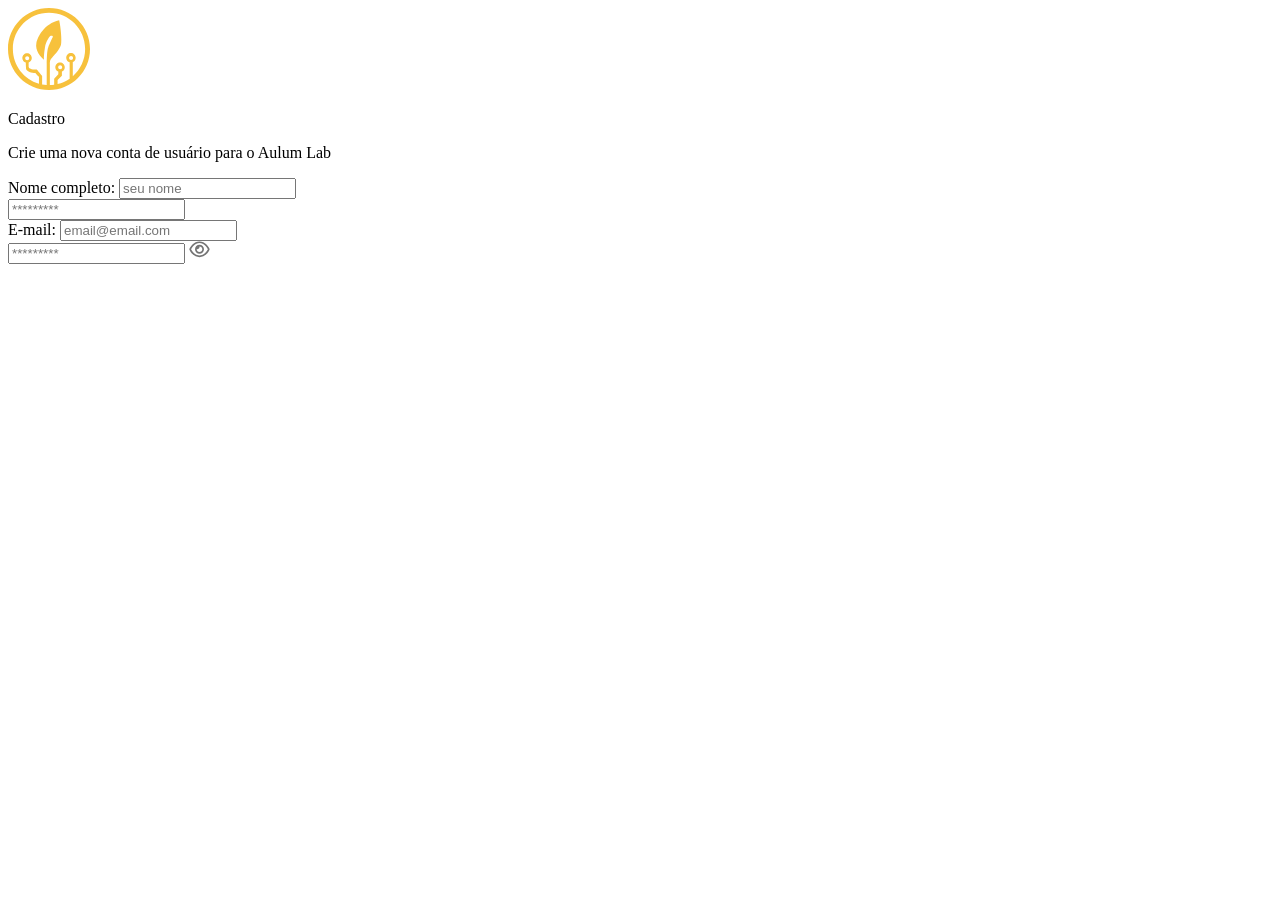
==== AurumLab/cadastro.html @ 31161dfa "inicio da tela cadastro" ====
<!DOCTYPE html>
<html lang="en">
<head>
    <meta charset="UTF-8">
    <meta name="viewport" content="width=device-width, initial-scale=1.0">
    <title>Document</title>
</head>
<body>
    <main class="container-cadastro">
        <section class="tela-cadastro">
            <img src="assets/img/icone-logo.svg" alt="Logo Aurum Lab" class="logo">
            <p class="titulo">Cadastro</p>
            <p class="subtitulo">Crie uma nova conta de usuário para o Aulum Lab</p>
        </section>

        <section class="painel-superior-esquerdo">
            <label for="nome">Nome completo:</label>
            <input type="nome" id="nome" placeholder="seu nome" required>
                

        </section>
        <section class="painel-superor-direito">
            <div class="campo-senha">
                <input type="password" id="senha" placeholder="*********" required>
                <span class="icone-olho">
                </span>
              </div>

        </section>
        <section class="painel-inferior-esquerdo">
            <label for="email">E-mail:</label>
            <input type="email" id="email" placeholder="email@email.com" required>

        </section>
        <section class="painel-inferior-direito">
            <div class="campo-senha">
                <input type="password" id="senha" placeholder="*********" required>
                <span class="icone-olho">
                  <img src="assets/icon/eye.svg" alt="">
                </span>
              </div>
        </section>
    </main>
</body>
</html>
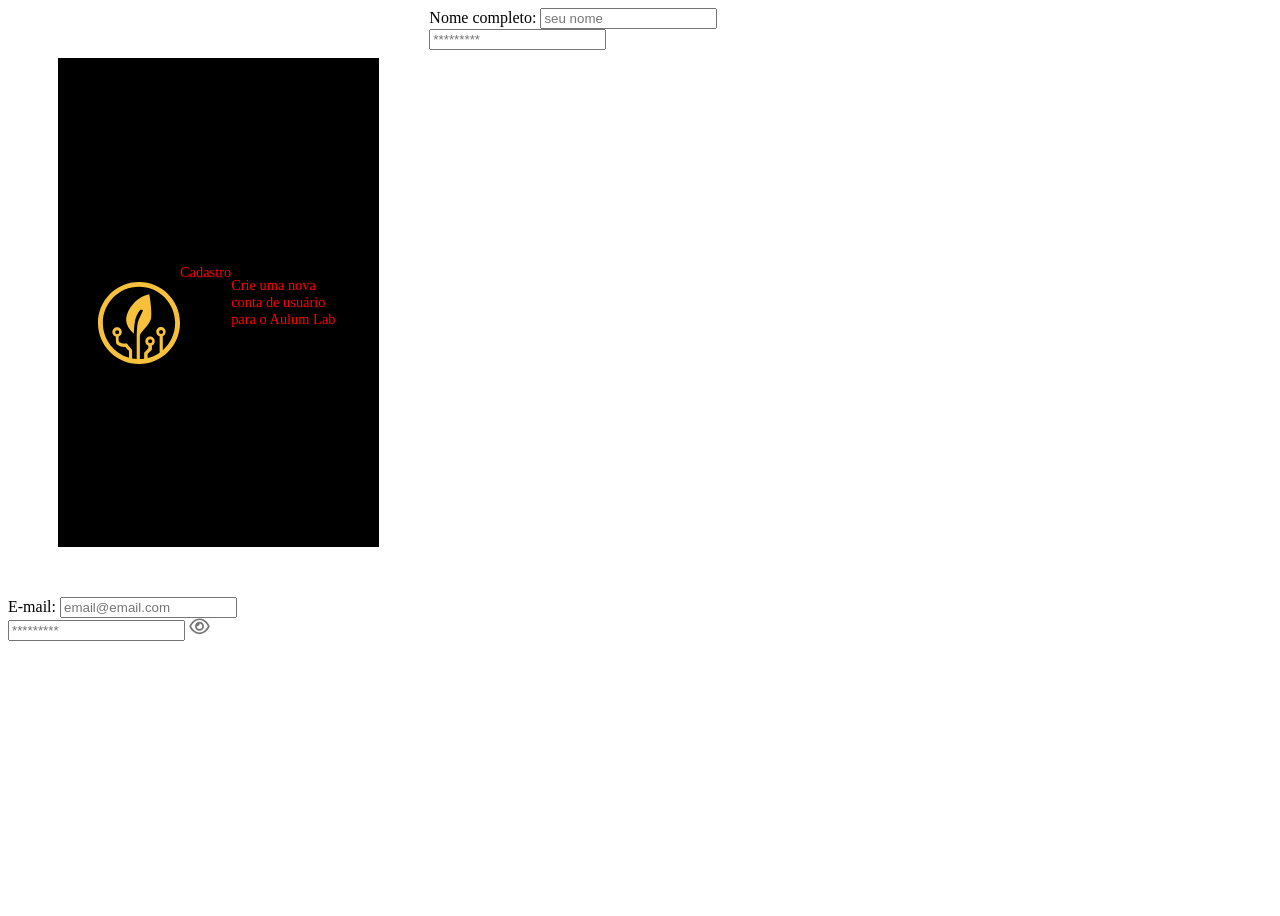
==== commit 4b7a5a17: "tentando fazer o cadastro" ====
--- a/AurumLab/cadastro.html
+++ b/AurumLab/cadastro.html
@@ -4,15 +4,17 @@
     <meta charset="UTF-8">
     <meta name="viewport" content="width=device-width, initial-scale=1.0">
     <title>Document</title>
+    
+    <link rel="stylesheet" href="assets/css/cadastro.css">
 </head>
 <body>
-    <main class="container-cadastro">
+    <main class="cadastro-inteiro">
         <section class="tela-cadastro">
             <img src="assets/img/icone-logo.svg" alt="Logo Aurum Lab" class="logo">
             <p class="titulo">Cadastro</p>
             <p class="subtitulo">Crie uma nova conta de usuário para o Aulum Lab</p>
         </section>
-
+    <form class="painel-direito">
         <section class="painel-superior-esquerdo">
             <label for="nome">Nome completo:</label>
             <input type="nome" id="nome" placeholder="seu nome" required>
@@ -27,6 +29,8 @@
               </div>
 
         </section>
+    </form>
+    <form class="painel-esquerdo">
         <section class="painel-inferior-esquerdo">
             <label for="email">E-mail:</label>
             <input type="email" id="email" placeholder="email@email.com" required>
@@ -40,6 +44,7 @@
                 </span>
               </div>
         </section>
+    </form>
     </main>
 </body>
 </html>
--- a/AurumLab/assets/css/cadastro.css
+++ b/AurumLab/assets/css/cadastro.css
@@ -0,0 +1,48 @@
+body
+{
+    background-color: var(--branco);
+    color: var(--texto-escuro);
+}
+.cadastro-inteiro
+{
+    display: grid;
+    grid-template-columns: 1fr 2fr;
+    height: 100vh;
+}
+
+.tela-cadastro
+{
+ display: flex;
+ flex-direction: row;
+ align-items: center;
+ justify-content: flex-end;
+ margin: 50px;
+ padding: 40px;
+ 
+ background-color: black;
+ color: var(--branco);
+
+}
+
+.logo
+{
+   width: 50%;
+   margin: 50px 0 10px; 
+}
+
+.titulo
+{
+    margin: 0 0 60px;
+    font-size: 0.9em;
+    font-weight: 300;
+    color: red;
+}
+
+
+
+.subtitulo
+{
+ font-size: 0.9em;
+ color: red;
+}
+
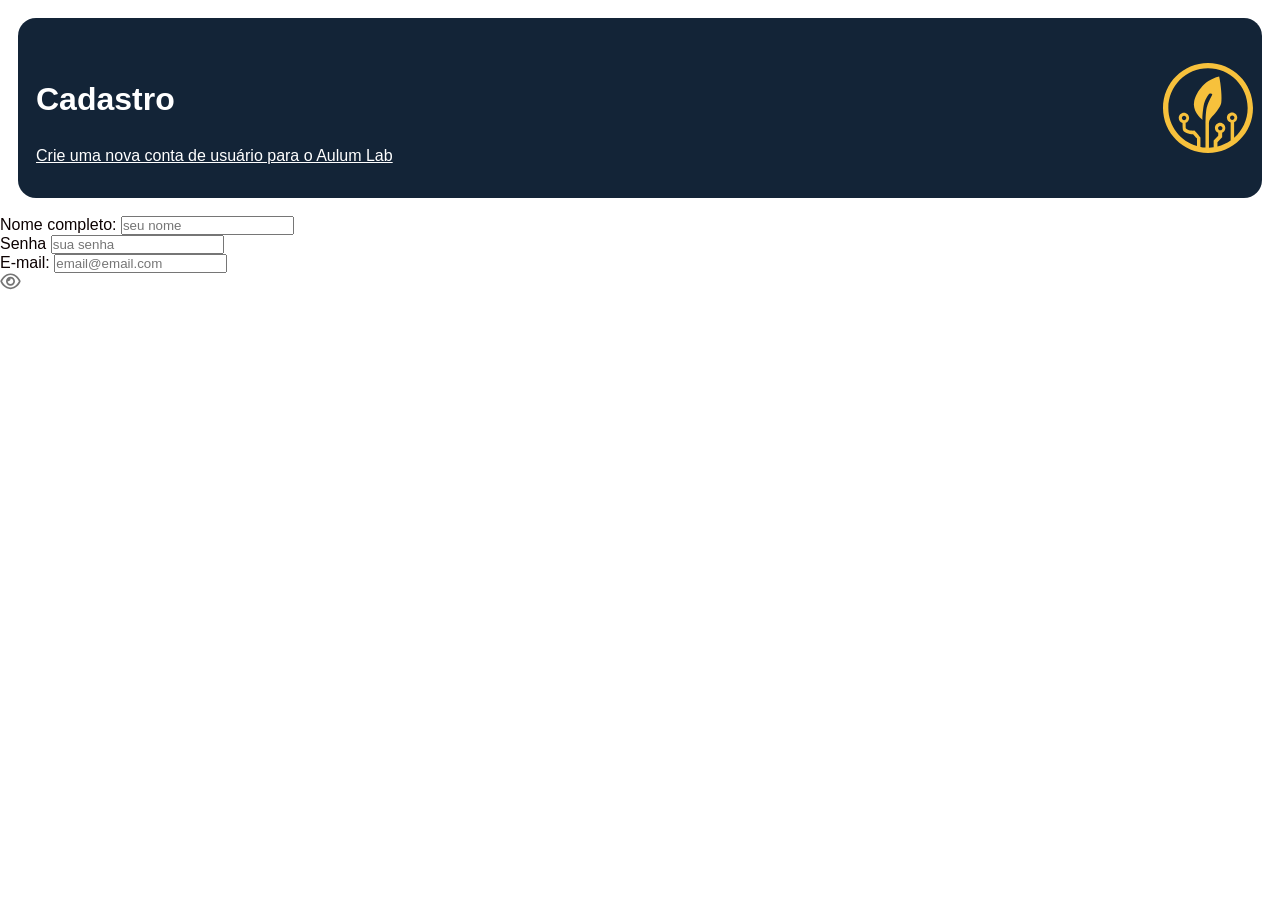
==== commit 28ff9575: "tentando concluir o cadastro" ====
--- a/AurumLab/cadastro.html
+++ b/AurumLab/cadastro.html
@@ -4,26 +4,32 @@
     <meta charset="UTF-8">
     <meta name="viewport" content="width=device-width, initial-scale=1.0">
     <title>Document</title>
+    <link rel="stylesheet" href="assets/css/global.css">
+    <link rel="stylesheet" href="assets/css/cadastro.css">
     
-    <link rel="stylesheet" href="assets/css/cadastro.css">
 </head>
 <body>
     <main class="cadastro-inteiro">
         <section class="tela-cadastro">
-            <img src="assets/img/icone-logo.svg" alt="Logo Aurum Lab" class="logo">
+        <div class="textos-cadastro">
             <p class="titulo">Cadastro</p>
             <p class="subtitulo">Crie uma nova conta de usuário para o Aulum Lab</p>
+        </div>
+            <img src="assets/img/icone-logo.svg" alt="Logo Aurum Lab" class="logo">
         </section>
+        <section class="paineis">
     <form class="painel-direito">
         <section class="painel-superior-esquerdo">
             <label for="nome">Nome completo:</label>
-            <input type="nome" id="nome" placeholder="seu nome" required>
+            <input type="nome" class="nome" placeholder="seu nome" required>
                 
 
         </section>
         <section class="painel-superor-direito">
             <div class="campo-senha">
-                <input type="password" id="senha" placeholder="*********" required>
+               <label for="senha">Senha</label>
+               <input type="password" id="senha" placeholder="sua senha" required>
+
                 <span class="icone-olho">
                 </span>
               </div>
@@ -33,18 +39,19 @@
     <form class="painel-esquerdo">
         <section class="painel-inferior-esquerdo">
             <label for="email">E-mail:</label>
-            <input type="email" id="email" placeholder="email@email.com" required>
+            <input type="email" class="email" placeholder="email@email.com" required>
 
         </section>
         <section class="painel-inferior-direito">
             <div class="campo-senha">
-                <input type="password" id="senha" placeholder="*********" required>
+                <label for="password" class="senha-confirma" placeholder="*********" required> </label>
                 <span class="icone-olho">
                   <img src="assets/icon/eye.svg" alt="">
                 </span>
               </div>
         </section>
     </form>
+    </section>
     </main>
 </body>
 </html>
--- a/AurumLab/assets/css/global.css
+++ b/AurumLab/assets/css/global.css
@@ -0,0 +1,33 @@
+@import url('https://fonts.googleapis.com/css2?family=Noto+Sans:ital,wght@0,100..900;1,100..900&display=swap');
+
+:root
+{
+    --fundo: #132437;
+    --bg-home:#010300;
+    --linha-decorativa:#C7CDD6;
+    --texto-suave:#B3C0CF;
+    --branco: #ffffff;
+    --amarelo: #F7C13C;
+    --borda-suave: rgba(255, 255, 255, 0.2);
+    --sombra-passo-clara: rgba(145, 145, 145, 0.2);
+    --sombra-passo-escura: rgb(0, 0, 0, 0.5);
+    --sombra-neo-clara: rgba(255, 255, 255, 0.7);
+    --sombra-neo-escura: rgba(0, 0, 0, 0.8);
+    --texto-escuro: #0C0101;
+    --borda: #313a3e;
+    --erro: #D40000;
+
+}
+
+*
+{
+    box-sizing: border-box;
+    padding: 0;
+    margin: 0;
+    font-family: "Noto Sans", sans-serif;
+}
+
+html
+{
+    scroll-behavior: smooth;
+}
--- a/AurumLab/assets/css/cadastro.css
+++ b/AurumLab/assets/css/cadastro.css
@@ -1,33 +1,22 @@
-body
+/* body
 {
     background-color: var(--branco);
     color: var(--texto-escuro);
 }
-.cadastro-inteiro
-{
-    display: grid;
-    grid-template-columns: 1fr 2fr;
-    height: 100vh;
-}
 
 .tela-cadastro
 {
- display: flex;
- flex-direction: row;
- align-items: center;
- justify-content: flex-end;
- margin: 50px;
- padding: 40px;
- 
- background-color: black;
- color: var(--branco);
-
+    background-color: rgb(255, 0, 0);
+    display: flex;
+    height: 20vh;
+    border-radius: 1vh;
+    
 }
 
 .logo
 {
-   width: 50%;
-   margin: 50px 0 10px; 
+    width: 50%;
+    margin: 50px 0 10px;
 }
 
 .titulo
@@ -35,14 +24,72 @@
     margin: 0 0 60px;
     font-size: 0.9em;
     font-weight: 300;
-    color: red;
+}
+
+.substitulo
+{
+    color: var(--amarelo);
+    font-weight: 600;
+    margin-top: 50px;
+    text-decoration: underline;
+} */
+
+body
+{
+    background-color: var(--branco);
+    color: var(--texto-escuro);
+
+}
+
+.tela-cadastro {
+    margin: 2vh;
+    background-color: var(--fundo); 
+    color: var(--branco);
+    display: grid;
+    grid-template-columns: 1fr 1fr;
+    height: 20vh;
+    border-radius: 2vh;
+    padding: 1vh;
+}
+
+.textos-cadastro
+{
+    display: grid;
+    grid-template-columns: 1fr;
+    flex-direction: column;
+    padding: 1vh;
+    gap: 0.5vh;
+    margin-top: 5vh; 
+    
+}
+.logo {
+
+    width: 10vh;
+    margin-top: 4vh;
+    display: flex;
+    justify-self: flex-end;
+       
+}
+
+.titulo {
+    color: var(--branco);
+    font-size: 2em;
+    font-weight: 600;
+    display: flex;
+    justify-content: flex-start;
+    text-align: left;
+       
+}
+
+.subtitulo {
+    color: var(--branco);
+    font-weight: 400;
+    margin-top: 10px;
+    text-decoration: underline;
+    display: flex;
+    justify-content: flex-start;    
 }
 
 
 
-.subtitulo
-{
- font-size: 0.9em;
- color: red;
-}
 
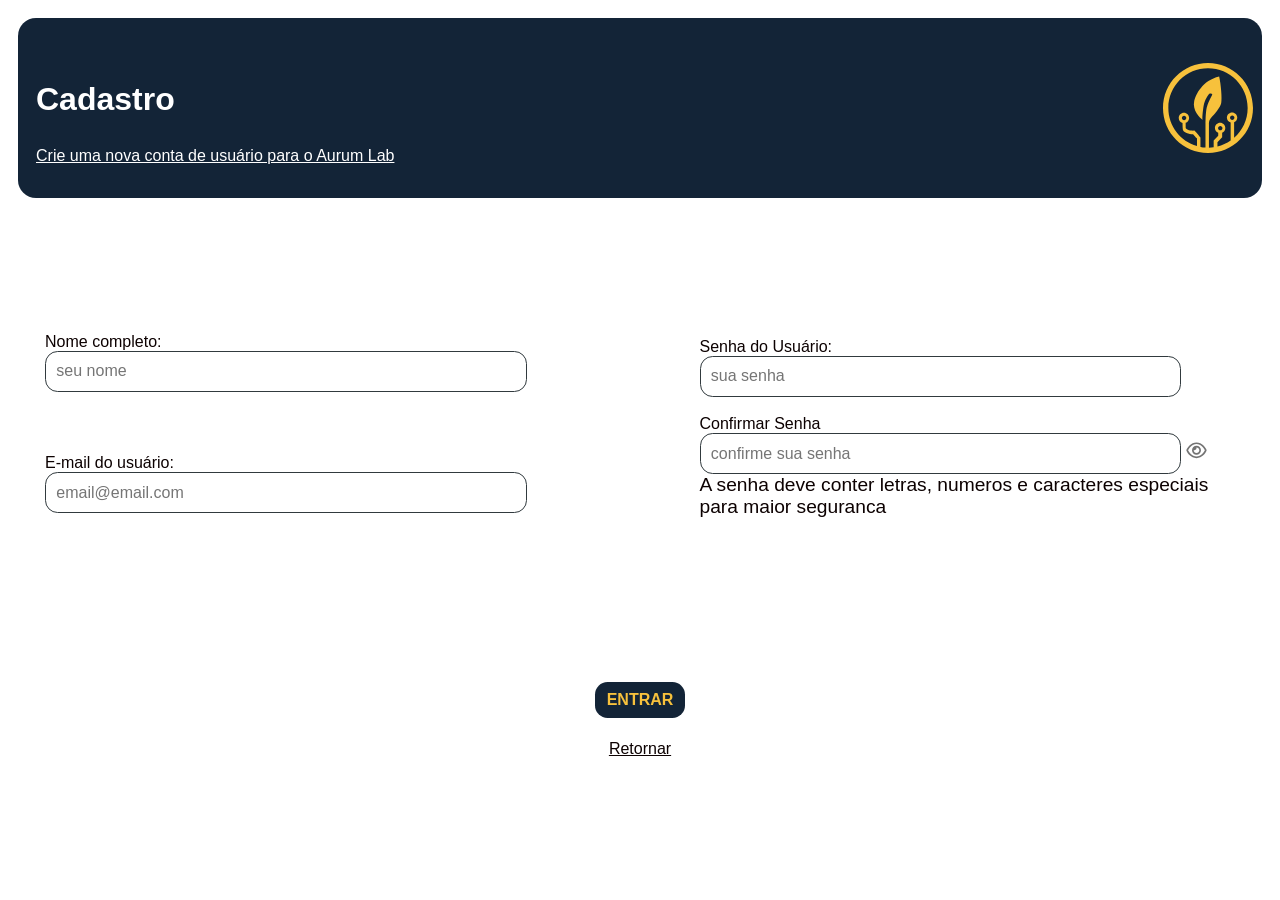
==== commit 3721b28e: "finalizado cadastro" ====
--- a/AurumLab/cadastro.html
+++ b/AurumLab/cadastro.html
@@ -1,57 +1,75 @@
 <!DOCTYPE html>
 <html lang="en">
+
 <head>
     <meta charset="UTF-8">
     <meta name="viewport" content="width=device-width, initial-scale=1.0">
     <title>Document</title>
     <link rel="stylesheet" href="assets/css/global.css">
     <link rel="stylesheet" href="assets/css/cadastro.css">
-    
+
 </head>
+
 <body>
     <main class="cadastro-inteiro">
-        <section class="tela-cadastro">
-        <div class="textos-cadastro">
-            <p class="titulo">Cadastro</p>
-            <p class="subtitulo">Crie uma nova conta de usuário para o Aulum Lab</p>
-        </div>
+        <header class="tela-cadastro">
+            <div class="textos-cadastro">
+                <p class="titulo">Cadastro</p>
+                <p class="subtitulo">Crie uma nova conta de usuário para o Aurum Lab</p>
+            </div>
             <img src="assets/img/icone-logo.svg" alt="Logo Aurum Lab" class="logo">
+        </header>
+        <main class="cadastro-paineis">
+        <section class="paineis">
+            <form class="painel-esquerdo">
+                <section class="painel-superior-esquerdo">
+                    <label for="nome">Nome completo:</label>
+                    <input type="nome" class="nome" placeholder="seu nome" required>
+
+
+                </section>
+                <section class="painel-inferior-esquerdo">
+                    <form action="./enviar" class="campo-email">
+                    <label for="email">E-mail do usuário:</label>
+                    <input type="email" class="email" placeholder="email@email.com" required>
+</form>
+                </section>
+            </form>
+            <form class="painel-direito">
+                <section class="painel-superior-direito">
+
+                    <div class="campo-senha">
+                        <label for="senha">Senha do Usuário:</label>
+                        <input type="password" class="senha" placeholder="sua senha" required>
+
+                        <span class="icone-olho">
+                        </span>
+                    </div>
+                </section>
+                <section class="painel-inferior-direito">
+                    <div class="campo-senha">
+                        <label for="password" class="senha-confirma" placeholder="*********" required>Confirmar Senha </label>
+                        <input type="confirmpassword" id="confirma-senha" placeholder="confirme sua senha">
+                        <span class="icone-olho" >
+                            <img src="assets/icon/eye.svg" alt="" class="olho">
+                        </span>
+                        <p class="texto-aviso">A senha deve conter letras, numeros e caracteres especiais para maior seguranca
+                </p>
+                        
+                    </div>
+                </section>
+            </form>
         </section>
-        <section class="paineis">
-    <form class="painel-direito">
-        <section class="painel-superior-esquerdo">
-            <label for="nome">Nome completo:</label>
-            <input type="nome" class="nome" placeholder="seu nome" required>
-                
-
-        </section>
-        <section class="painel-superor-direito">
-            <div class="campo-senha">
-               <label for="senha">Senha</label>
-               <input type="password" id="senha" placeholder="sua senha" required>
-
-                <span class="icone-olho">
-                </span>
-              </div>
-
-        </section>
-    </form>
-    <form class="painel-esquerdo">
-        <section class="painel-inferior-esquerdo">
-            <label for="email">E-mail:</label>
-            <input type="email" class="email" placeholder="email@email.com" required>
-
-        </section>
-        <section class="painel-inferior-direito">
-            <div class="campo-senha">
-                <label for="password" class="senha-confirma" placeholder="*********" required> </label>
-                <span class="icone-olho">
-                  <img src="assets/icon/eye.svg" alt="">
-                </span>
-              </div>
-        </section>
-    </form>
-    </section>
+        <div class="botoes">
+        <button type="submit" class="botao-cadastro">ENTRAR</button>
+        <a href="login.html" class="botao-voltar"> Retornar</a>
+    </div>
+</main>
     </main>
 </body>
+
+</html>
+    
+    
+</body>
 </html>
--- a/AurumLab/assets/css/cadastro.css
+++ b/AurumLab/assets/css/cadastro.css
@@ -1,41 +1,4 @@
-/* body
-{
-    background-color: var(--branco);
-    color: var(--texto-escuro);
-}
-
-.tela-cadastro
-{
-    background-color: rgb(255, 0, 0);
-    display: flex;
-    height: 20vh;
-    border-radius: 1vh;
-    
-}
-
-.logo
-{
-    width: 50%;
-    margin: 50px 0 10px;
-}
-
-.titulo
-{
-    margin: 0 0 60px;
-    font-size: 0.9em;
-    font-weight: 300;
-}
-
-.substitulo
-{
-    color: var(--amarelo);
-    font-weight: 600;
-    margin-top: 50px;
-    text-decoration: underline;
-} */
-
-body
-{
+body {
     background-color: var(--branco);
     color: var(--texto-escuro);
 
@@ -43,7 +6,7 @@
 
 .tela-cadastro {
     margin: 2vh;
-    background-color: var(--fundo); 
+    background-color: var(--fundo);
     color: var(--branco);
     display: grid;
     grid-template-columns: 1fr 1fr;
@@ -52,23 +15,23 @@
     padding: 1vh;
 }
 
-.textos-cadastro
-{
+.textos-cadastro {
     display: grid;
     grid-template-columns: 1fr;
     flex-direction: column;
     padding: 1vh;
     gap: 0.5vh;
-    margin-top: 5vh; 
-    
+    margin-top: 5vh;
+
 }
+
 .logo {
 
     width: 10vh;
     margin-top: 4vh;
     display: flex;
     justify-self: flex-end;
-       
+
 }
 
 .titulo {
@@ -78,7 +41,7 @@
     display: flex;
     justify-content: flex-start;
     text-align: left;
-       
+
 }
 
 .subtitulo {
@@ -87,9 +50,100 @@
     margin-top: 10px;
     text-decoration: underline;
     display: flex;
-    justify-content: flex-start;    
+    justify-content: flex-start;
+}
+
+input {
+    padding: 1.15vh;
+    border: 1px solid var(--borda);
+    border-radius: 1.4vh;
+    font-size: 1rem;
+    width: 90%;
+}
+
+.cadastro-paineis {
+    height: 30vh;
+    margin: 5vh 5vh;
+
+}
+
+.paineis {
+    display: flex;
+    justify-content: space-between;
+
+
+    height: 40vh;
+}
+
+.painel-esquerdo {
+    display: flex;
+    flex-direction: column;
+    justify-content: space-between;
+    width: 45%;
+    height: 20vh;
+    margin-top: 10vh;
 }
 
 
+.painel-direito {
+    display: flex;
+    flex-direction: column;
+    justify-content: space-between;
+    width: 45%;
+    height: 20vh;
+    margin-top: 10.555vh;
+}
+
+.texto-aviso {
+    font-weight: 300;
+    font-size: 1.2em;
+}
 
 
+.botoes {
+    display: grid;
+    height: 20vh;
+    flex-direction: column;
+    align-items: center;
+    justify-content: center;
+    gap: 1vh;
+    margin: 5vh;
+}
+
+.botao-cadastro {
+    background-color: var(--fundo);
+    color: var(--amarelo);
+    border: none;
+    border-radius: 1.4vh;
+    font-weight: 700;
+    font-size: 1rem;
+    width: 10vh;
+    padding: 1vh;
+
+}
+
+.botao-cadastro:hover {
+    cursor: pointer;
+    background-color: #24354D;
+    color: #FFD700;
+}
+
+.botao-voltar {
+    background-color: white;
+    text-decoration: underline;
+    color: var(--texto-escuro);
+    display: flex;
+    justify-content: center;
+    margin-top: -10vh;
+}
+.botao-voltar:hover {
+    cursor: pointer;
+    color: var(--amarelo);
+}
+
+.olho
+{
+    cursor: pointer;
+    background-color: rgb(255, 255, 255);
+    color: black;
+}
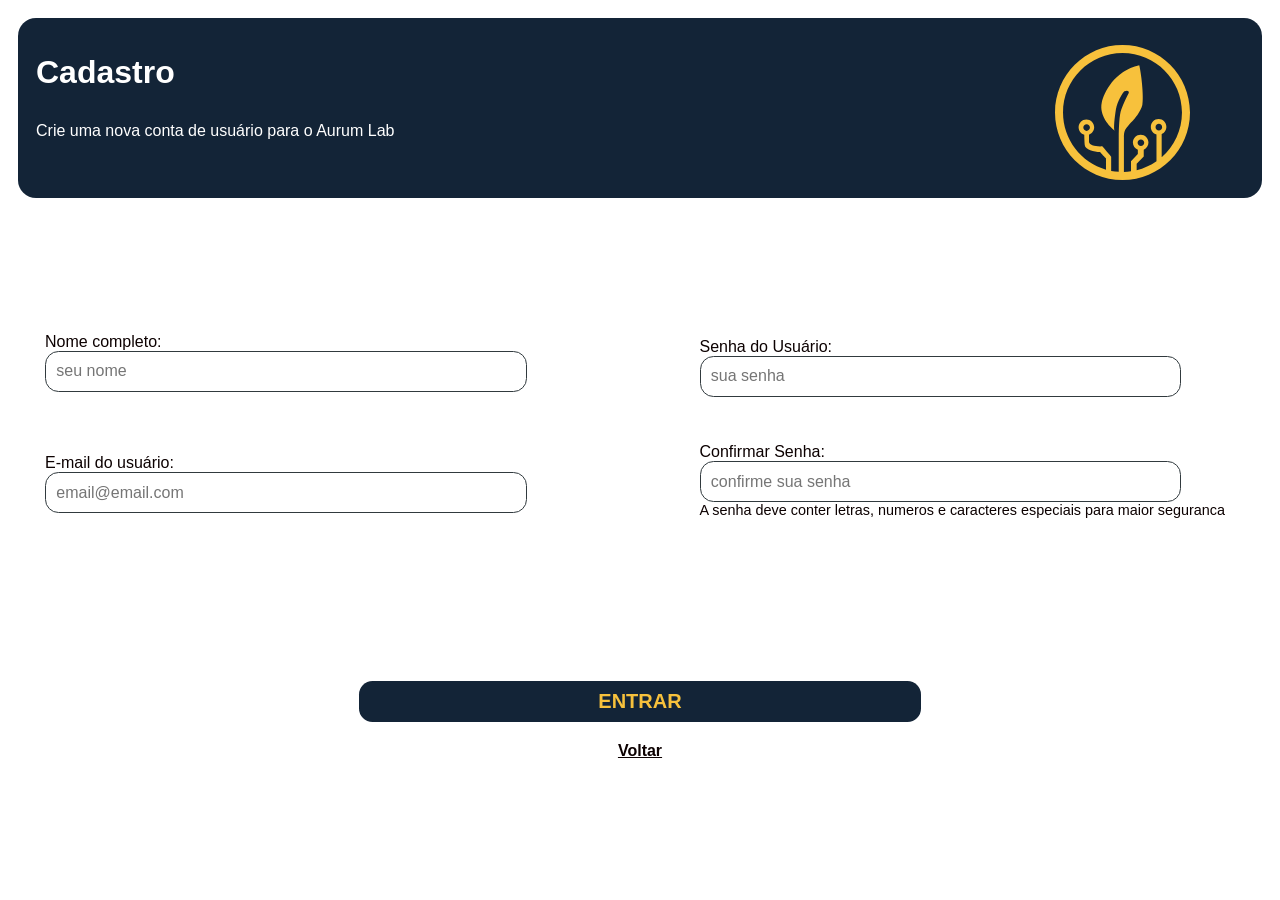
==== commit f30f01c8: "Cadastro finalizado :check:" ====
--- a/AurumLab/cadastro.html
+++ b/AurumLab/cadastro.html
@@ -1,10 +1,10 @@
 <!DOCTYPE html>
-<html lang="en">
+<html lang="pt-BR">
 
 <head>
     <meta charset="UTF-8">
     <meta name="viewport" content="width=device-width, initial-scale=1.0">
-    <title>Document</title>
+    <title>Aurum Lab - Cadastro</title>
     <link rel="stylesheet" href="assets/css/global.css">
     <link rel="stylesheet" href="assets/css/cadastro.css">
 
@@ -14,62 +14,63 @@
     <main class="cadastro-inteiro">
         <header class="tela-cadastro">
             <div class="textos-cadastro">
-                <p class="titulo">Cadastro</p>
-                <p class="subtitulo">Crie uma nova conta de usuário para o Aurum Lab</p>
+                <p class="titulo">Cadastro</p>                <p class="subtitulo">Crie uma nova conta de usuário para o Aurum Lab</p>
             </div>
             <img src="assets/img/icone-logo.svg" alt="Logo Aurum Lab" class="logo">
         </header>
         <main class="cadastro-paineis">
-        <section class="paineis">
-            <form class="painel-esquerdo">
-                <section class="painel-superior-esquerdo">
-                    <label for="nome">Nome completo:</label>
-                    <input type="nome" class="nome" placeholder="seu nome" required>
+            <section class="paineis">
+                <form class="painel-esquerdo">
+                    <section class="painel-superior-esquerdo">
+                        <label for="nome">Nome completo:</label>
+                        <input type="nome" class="nome" placeholder="seu nome" required>
 
 
-                </section>
-                <section class="painel-inferior-esquerdo">
-                    <form action="./enviar" class="campo-email">
-                    <label for="email">E-mail do usuário:</label>
-                    <input type="email" class="email" placeholder="email@email.com" required>
-</form>
-                </section>
-            </form>
-            <form class="painel-direito">
-                <section class="painel-superior-direito">
+                    </section>
+                    <section class="painel-inferior-esquerdo">
+                        <form action="./enviar" class="campo-email">
+                            <label for="email">E-mail do usuário:</label>
+                            <input type="email" class="email" placeholder="email@email.com" required>
+                        </form>
+                    </section>
+                </form>
+                <form class="painel-direito">
+                    <section class="painel-superior-direito">
 
-                    <div class="campo-senha">
-                        <label for="senha">Senha do Usuário:</label>
-                        <input type="password" class="senha" placeholder="sua senha" required>
+                        <div class="campo-senha">
+                            <label for="senha" class="senha">Senha do Usuário:</label>
+                            <input type="password" class="senha" placeholder="sua senha" required>
 
-                        <span class="icone-olho">
-                        </span>
-                    </div>
-                </section>
-                <section class="painel-inferior-direito">
-                    <div class="campo-senha">
-                        <label for="password" class="senha-confirma" placeholder="*********" required>Confirmar Senha </label>
-                        <input type="confirmpassword" id="confirma-senha" placeholder="confirme sua senha">
-                        <span class="icone-olho" >
+                            <span class="icone-olho">
+                            </span>
+                        </div>
+
+                    </section>
+                    <section class="painel-inferior-direito">
+                        <label for="senha" class="senha-confirma">Confirmar Senha:</label>
+                        <input type="password" id="confirma-senha" placeholder="confirme sua senha" required>
+                        <!-- <span class="icone-olho">
                             <img src="assets/icon/eye.svg" alt="" class="olho">
-                        </span>
-                        <p class="texto-aviso">A senha deve conter letras, numeros e caracteres especiais para maior seguranca
-                </p>
-                        
-                    </div>
-                </section>
-            </form>
-        </section>
-        <div class="botoes">
-        <button type="submit" class="botao-cadastro">ENTRAR</button>
-        <a href="login.html" class="botao-voltar"> Retornar</a>
-    </div>
-</main>
+                        </span> -->
+                        <p class="texto-aviso">A senha deve conter letras, numeros e caracteres especiais para maior
+                            seguranca
+                        </p>
+
+
+                    </section>
+                </form>
+            </section>
+            <div class="botoes">
+                <button type="submit" class="botao-cadastro">ENTRAR</button>
+                <a href="login.html" class="botao-voltar">Voltar</a>
+            </div>
+        </main>
     </main>
 </body>
 
 </html>
-    
-    
+
+
 </body>
+
 </html>
--- a/AurumLab/assets/css/cadastro.css
+++ b/AurumLab/assets/css/cadastro.css
@@ -1,11 +1,12 @@
-body {
+body
+{
     background-color: var(--branco);
     color: var(--texto-escuro);
-
 }
 
-.tela-cadastro {
-    margin: 2vh;
+.tela-cadastro
+{
+    margin: 2vh 2vh 5vh 2vh;
     background-color: var(--fundo);
     color: var(--branco);
     display: grid;
@@ -15,59 +16,72 @@
     padding: 1vh;
 }
 
-.textos-cadastro {
+.textos-cadastro
+{
     display: grid;
     grid-template-columns: 1fr;
     flex-direction: column;
     padding: 1vh;
     gap: 0.5vh;
-    margin-top: 5vh;
-
+    margin-bottom: 2vh;
 }
 
-.logo {
-
-    width: 10vh;
-    margin-top: 4vh;
+.logo
+{
+    width: 15vh;
+    margin-top: 2vh;
+    margin-right: 7vh;
     display: flex;
     justify-self: flex-end;
-
 }
 
-.titulo {
+.titulo
+{
     color: var(--branco);
     font-size: 2em;
     font-weight: 600;
     display: flex;
     justify-content: flex-start;
     text-align: left;
-
+    margin-top: 2vh;
 }
 
-.subtitulo {
+.subtitulo
+{
     color: var(--branco);
     font-weight: 400;
-    margin-top: 10px;
-    text-decoration: underline;
+    margin-top: 0.5vh;
     display: flex;
     justify-content: flex-start;
 }
 
-input {
+input
+{
     padding: 1.15vh;
     border: 1px solid var(--borda);
-    border-radius: 1.4vh;
+    border-radius: 1.5vh;
     font-size: 1rem;
     width: 90%;
 }
 
-.cadastro-paineis {
+label
+{
+    font-weight: 444;
+}
+
+placeholder
+{
+    margin-left: 1vh;
+}
+
+.cadastro-paineis
+{
     height: 30vh;
     margin: 5vh 5vh;
-
 }
 
-.paineis {
+.paineis
+{
     display: flex;
     justify-content: space-between;
 
@@ -75,7 +89,8 @@
     height: 40vh;
 }
 
-.painel-esquerdo {
+.painel-esquerdo
+{
     display: flex;
     flex-direction: column;
     justify-content: space-between;
@@ -85,22 +100,26 @@
 }
 
 
-.painel-direito {
+.painel-direito
+{
     display: flex;
     flex-direction: column;
     justify-content: space-between;
     width: 45%;
     height: 20vh;
     margin-top: 10.555vh;
+    gap: 21px;
 }
 
-.texto-aviso {
-    font-weight: 300;
-    font-size: 1.2em;
+.texto-aviso
+{
+    font-weight: 200;
+    font-size: 0.9em;
 }
 
 
-.botoes {
+.botoes
+{
     display: grid;
     height: 20vh;
     flex-direction: column;
@@ -110,40 +129,46 @@
     margin: 5vh;
 }
 
-.botao-cadastro {
+.botao-cadastro
+{
     background-color: var(--fundo);
     color: var(--amarelo);
     border: none;
-    border-radius: 1.4vh;
+    border-radius: 1.5vh;
     font-weight: 700;
-    font-size: 1rem;
-    width: 10vh;
+    font-size: 1.25rem;
+    width: 62.5vh;
     padding: 1vh;
 
 }
 
-.botao-cadastro:hover {
+.botao-cadastro:hover
+{
     cursor: pointer;
     background-color: #24354D;
     color: #FFD700;
 }
 
-.botao-voltar {
+.botao-voltar
+{
     background-color: white;
     text-decoration: underline;
     color: var(--texto-escuro);
     display: flex;
     justify-content: center;
     margin-top: -10vh;
+    font-weight: 650;
 }
-.botao-voltar:hover {
+.botao-voltar:hover
+{
     cursor: pointer;
     color: var(--amarelo);
 }
 
-.olho
+
+@media (max-width: 390px)
 {
-    cursor: pointer;
-    background-color: rgb(255, 255, 255);
-    color: black;
+   .tela-cadastro{}
+
+   .logo{width: 5vh;}
 }
